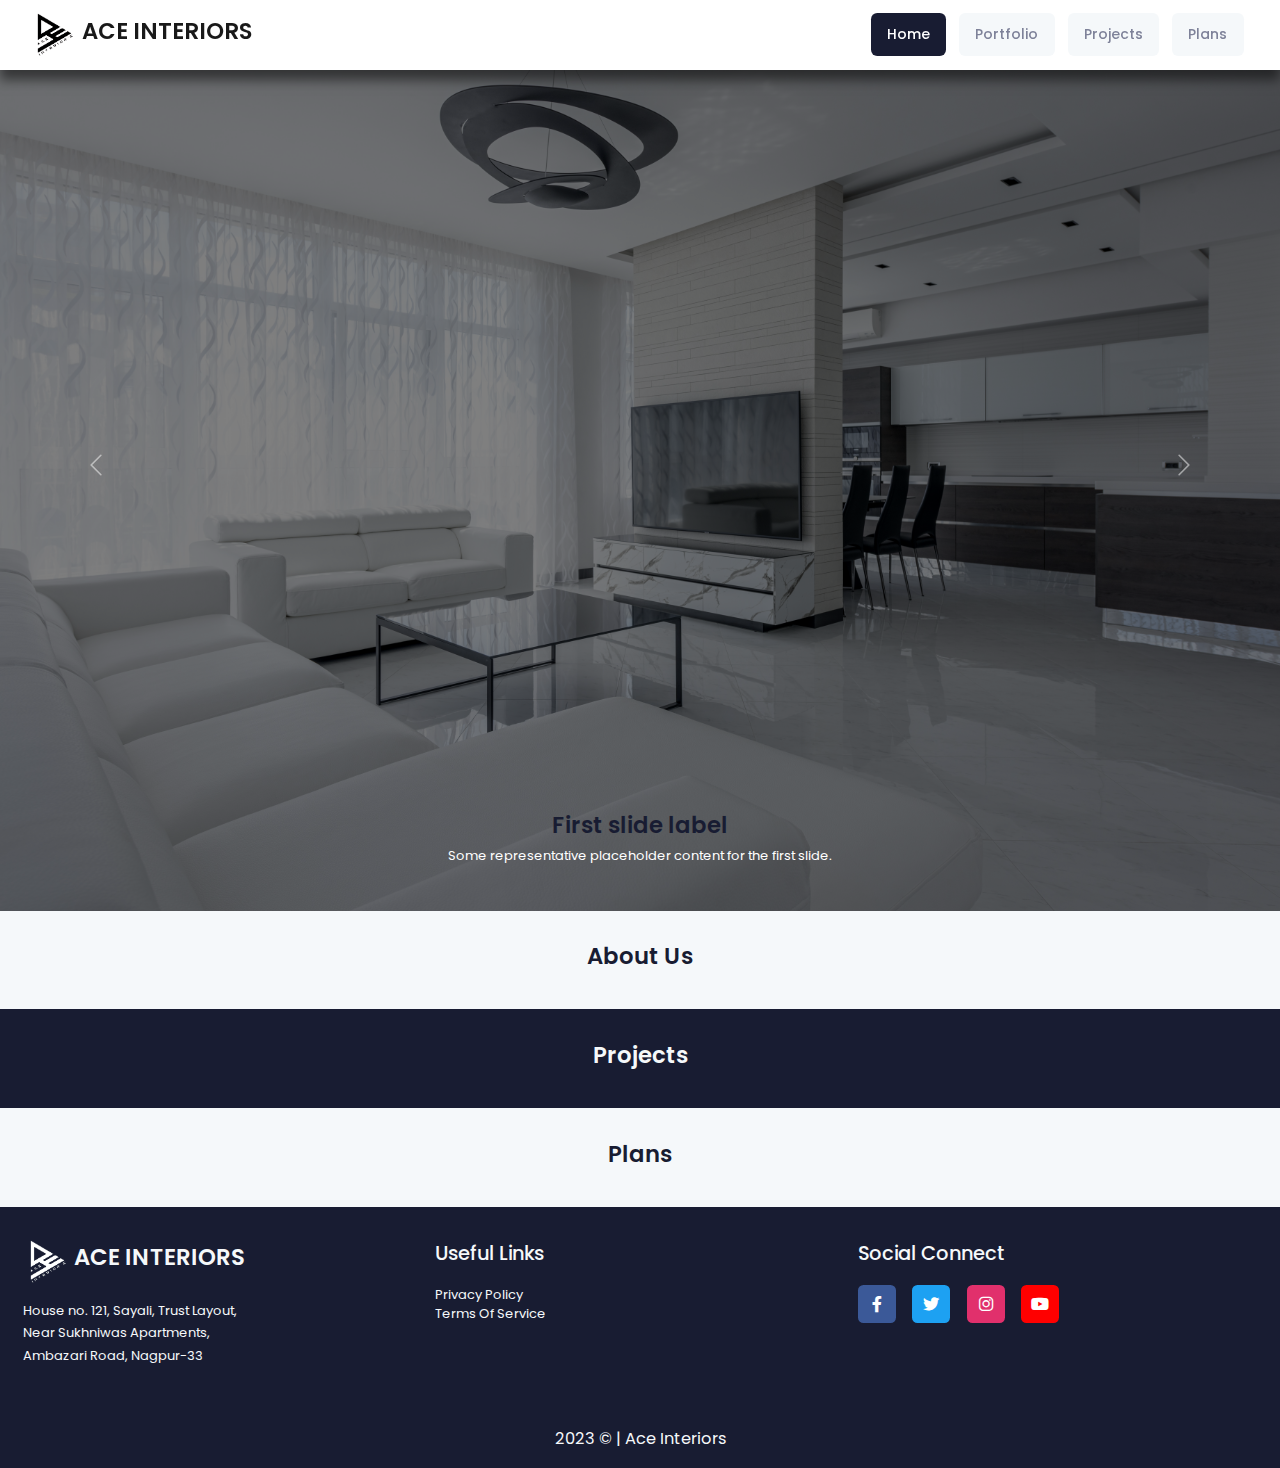
==== index.html @ 79168737 "first commit" ====
<!DOCTYPE html>
<html lang="en">
	<head>
		<title>ACE-Interiors</title>
		<meta charset="utf-8" />
		<meta name="viewport" content="width=device-width, initial-scale=1" />
		<link rel="shortcut icon" href="static/images/Ace interior logo.png" />
		<!--begin::Fonts-->
		<link rel="stylesheet" href="https://fonts.googleapis.com/css?family=Poppins:300,400,500,600,700" />
		<!--end::Fonts-->
		<!--begin::Global Stylesheets Bundle(used by all pages)-->
		<link href="https://cdn.jsdelivr.net/npm/bootstrap@5.0.2/dist/css/bootstrap.min.css" rel="stylesheet" integrity="sha384-EVSTQN3/azprG1Anm3QDgpJLIm9Nao0Yz1ztcQTwFspd3yD65VohhpuuCOmLASjC" crossorigin="anonymous">
		<link href="static/plugins/global/plugins.bundle.css" rel="stylesheet" type="text/css" />
		<link href="static/css/style.bundle.css" rel="stylesheet" type="text/css" />
		<link rel="stylesheet" href="static/css/style.css">
		<!--end::Global Stylesheets Bundle-->
		<style>
			
		</style>
	</head>
	<body>
		<div class="container-fluid p-3" style="background-color: #ffffff !important;">
			<nav id="header" class="navbar navbar-expand-lg navbar-light bg-light fixed-top header_scrolled" style="background-color: #ffffff !important;">
				<div class="container-fluid">
				  <a class="navbar-brand" href="#"><img src="static/images/logo.png" alt="" height="45" width="45"><span class="ms-2 fs-1 fw-bold">ACE INTERIORS</span></a>
				  <button class="navbar-toggler" type="button" data-bs-toggle="collapse" data-bs-target="#navbarSupportedContent" aria-controls="navbarSupportedContent" aria-expanded="false" aria-label="Toggle navigation">
					<span class="navbar-toggler-icon"></span>
				  </button>
				  <div class="collapse navbar-collapse" id="navbarSupportedContent">
					<ul class="navbar-nav ms-auto mb-2 mb-lg-0">
					  <li class="nav-item cursor-pointer">
						<a class="btn btn-light btn-active-dark fs-6 fw-semibold px-5 m-2 active" href="#banner">Home</a>
					  </li>
					  <li class="nav-item cursor-pointer">
						<a class="btn btn-light btn-active-dark fs-6 fw-semibold px-5 m-2" href="#portfolio">Portfolio</a>
					  </li>
					  <li class="nav-item cursor-pointer">
						<a class="btn btn-light btn-active-dark fs-6 fw-semibold px-5 m-2" href="#projects">Projects</a>
					  </li>
					  <li class="nav-item cursor-pointer">
						<a class="btn btn-light btn-active-dark fs-6 fw-semibold px-5 m-2" href="#plans">Plans</a>
					  </li>
					</ul>
				  </div>
				</div>
			  </nav>
		</div>
		<section id="banner">
			<div id="carouselExampleCaptions" class="carousel slide carousel-fade" data-bs-ride="carousel">
				<div class="carousel-inner">
				  <div class="carousel-item active">
					<img src="static/images/banner2.jpg" class="d-block w-100" alt="...">
					<div class="carousel-overlay"></div>
					<div class="carousel-caption d-none d-md-block">
					  <h1>First slide label</h1>
					  <p>Some representative placeholder content for the first slide.</p>
					</div>
				  </div>
				  <div class="carousel-item">
					<img src="static/images/b_w_2.jpg" class="d-block w-100" alt="...">
					<div class="carousel-overlay"></div>
					<div class="carousel-caption d-none d-md-block">
					  <h5>Second slide label</h5>
					  <p>Some representative placeholder content for the second slide.</p>
					</div>
				  </div>
				  <div class="carousel-item">
					<img src="static/images/b_w_3.jpg" class="d-block w-100" alt="...">
					<div class="carousel-overlay"></div>
					<div class="carousel-caption d-none d-md-block">
					  <h5>Third slide label</h5>
					  <p>Some representative placeholder content for the third slide.</p>
					</div>
				  </div>
				</div>
				<button class="carousel-control-prev" type="button" data-bs-target="#carouselExampleCaptions" data-bs-slide="prev">
				  <span class="carousel-control-prev-icon" aria-hidden="true"></span>
				  <span class="visually-hidden">Previous</span>
				</button>
				<button class="carousel-control-next" type="button" data-bs-target="#carouselExampleCaptions" data-bs-slide="next">
				  <span class="carousel-control-next-icon" aria-hidden="true"></span>
				  <span class="visually-hidden">Next</span>
				</button>
			  </div>
		</section>

		<section id="portfolio">
			<div class="text-center py-10">
				<h1>About Us</h1>
			</div>
		</section>

		<section id="projects" style="background-color: currentColor;">
			<div class="text-center py-10">
				<h1 class=" text-light">Projects</h1>
			</div>
		</section>

		<section id="plans">
			<div class="text-center py-10">
				<h1>Plans</h1>
			</div>
		</section>

		<footer style="background-color: currentColor;">
			<div class="container-fluid text-light p-5">
				<div class="row">
					<div class="col-4 col-sm-6 col-md-4 col-lg-4 p-5">
						<div class="row mb-5">
							<div class="col">
								<img src="static/images/Ace interior logo.png" alt="" class="img-fluid" height="45" width="45"><span class="ms-2 fs-1 fw-bold">ACE INTERIORS</span>
							</div>
						</div>
						<div class="row">
							<p class="mb-1">House no. 121, Sayali, Trust Layout,</p>
							<p class="mb-1">Near Sukhniwas Apartments,</p>
							<p> Ambazari Road, Nagpur-33</p>
						</div>
					</div>
					<div class="col-4 col-sm-6 col-md-4 col-lg-4 p-5">
						<div class="row fw-semibold fs-2 mb-5">Useful Links</div>
						<div class="row">
							<a href="#" class="text-light text-hover-primary ps-0">Privacy Policy</a>
						</div>
						<div class="row">
							<a href="#" class="text-light text-hover-primary ps-0">Terms Of Service</a>
						</div>
					</div>
					<div class="col-4 col-sm-4 col-md-4 col-lg-4 p-5">
						<div class="row fw-semibold fs-2 mb-5">Social Connect</div>
						<div class="row">
							<a href="#" class="btn btn-icon btn-sm btn-facebook me-5 "><i class="fab fa-facebook-f fs-4"></i></a>
							<a href="#" class="btn btn-icon btn-sm btn-twitter me-5 "><i class="fab fa-twitter fs-4"></i></a>
							<a href="#" class="btn btn-icon btn-sm btn-instagram me-5 "><i class="fab fa-instagram fs-4"></i></a>
							<a href="#" class="btn btn-icon btn-sm btn-youtube me-5 "><i class="fab fa-youtube fs-4"></i></a>
						</div>
					</div>
				</div>
			</div>
			<div class="p-5 text-center">
				<span class="fs-4 text-light">2023 &#169; | Ace Interiors</span>
			</div>
		</footer>

		<a href="#" class="back-to-top d-flex align-items-center justify-content-center"><i class="bi bi-arrow-up-short"></i></a>

		<script src="https://cdn.jsdelivr.net/npm/bootstrap@5.0.2/dist/js/bootstrap.bundle.min.js" integrity="sha384-MrcW6ZMFYlzcLA8Nl+NtUVF0sA7MsXsP1UyJoMp4YLEuNSfAP+JcXn/tWtIaxVXM" crossorigin="anonymous"></script>
		<script src="https://ajax.googleapis.com/ajax/libs/jquery/3.6.1/jquery.min.js"></script>
		<script src="static/js/main.js"></script>
	</body>
</html>
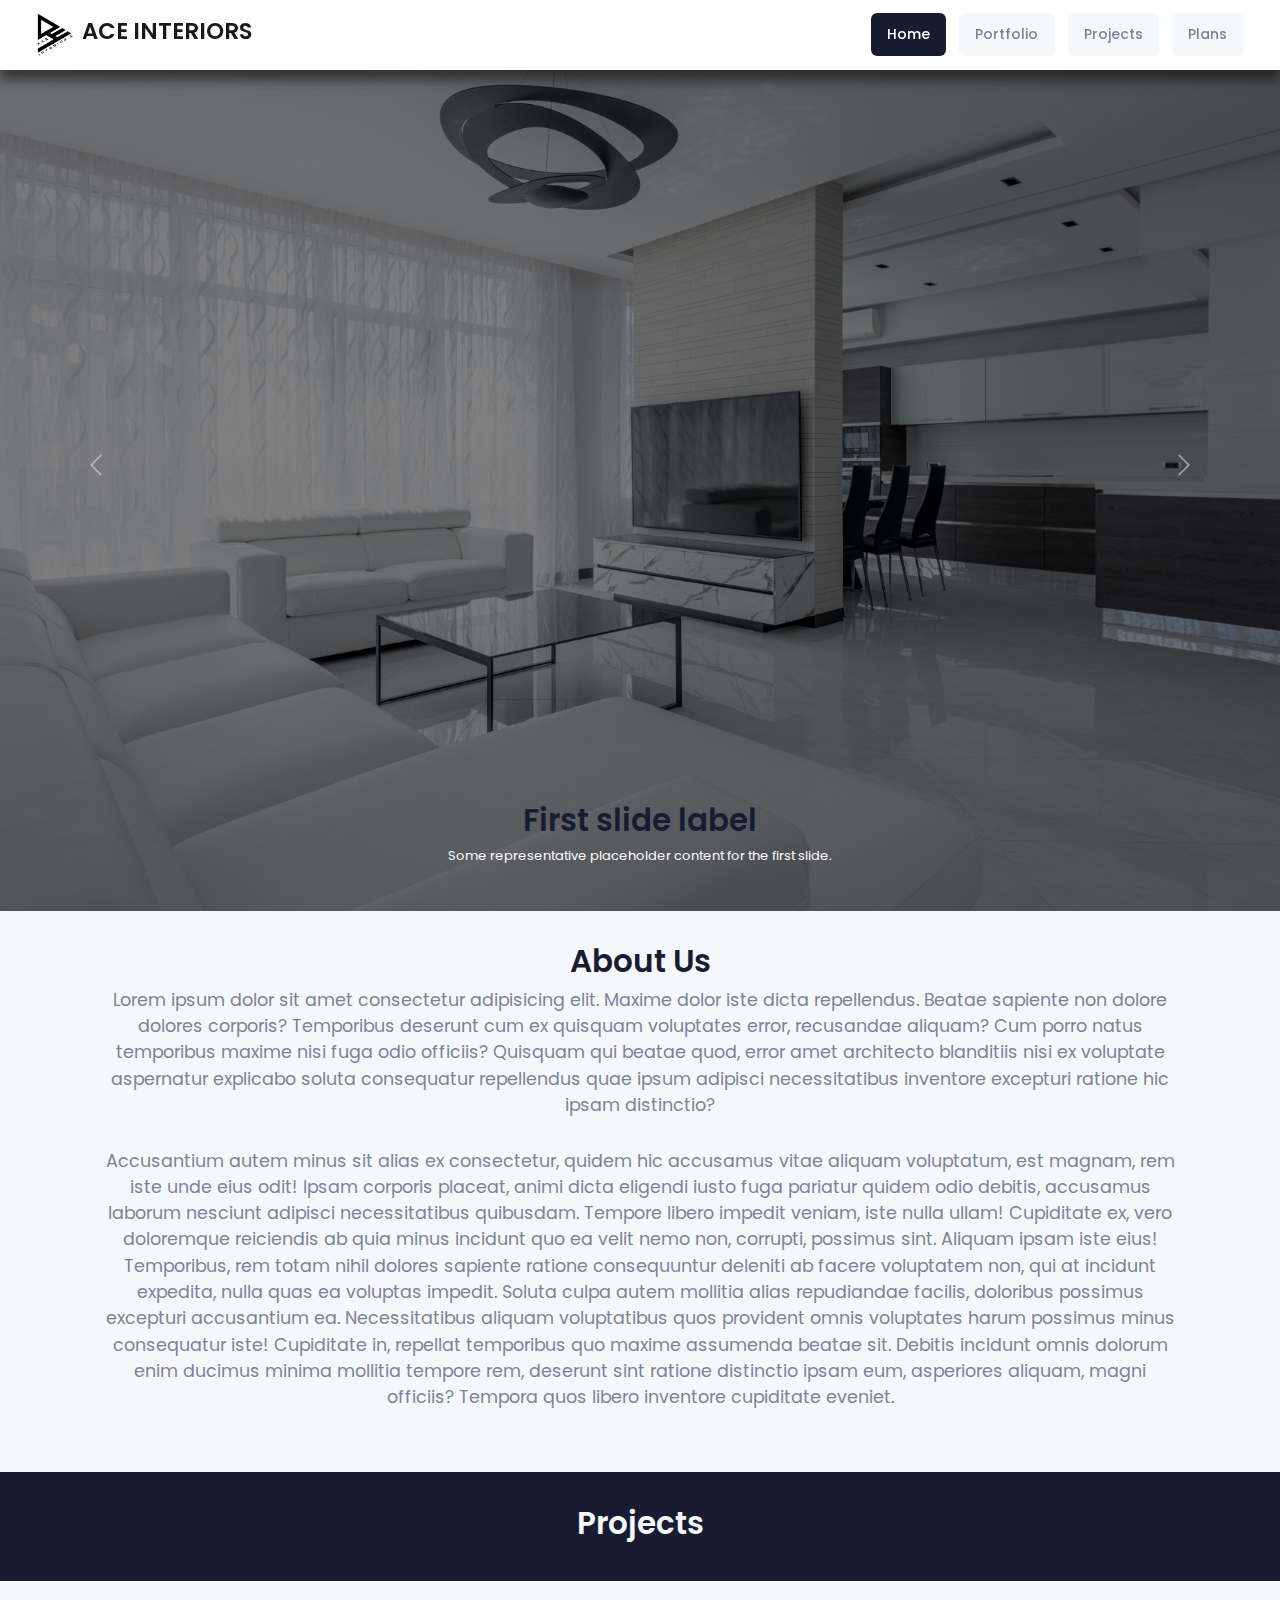
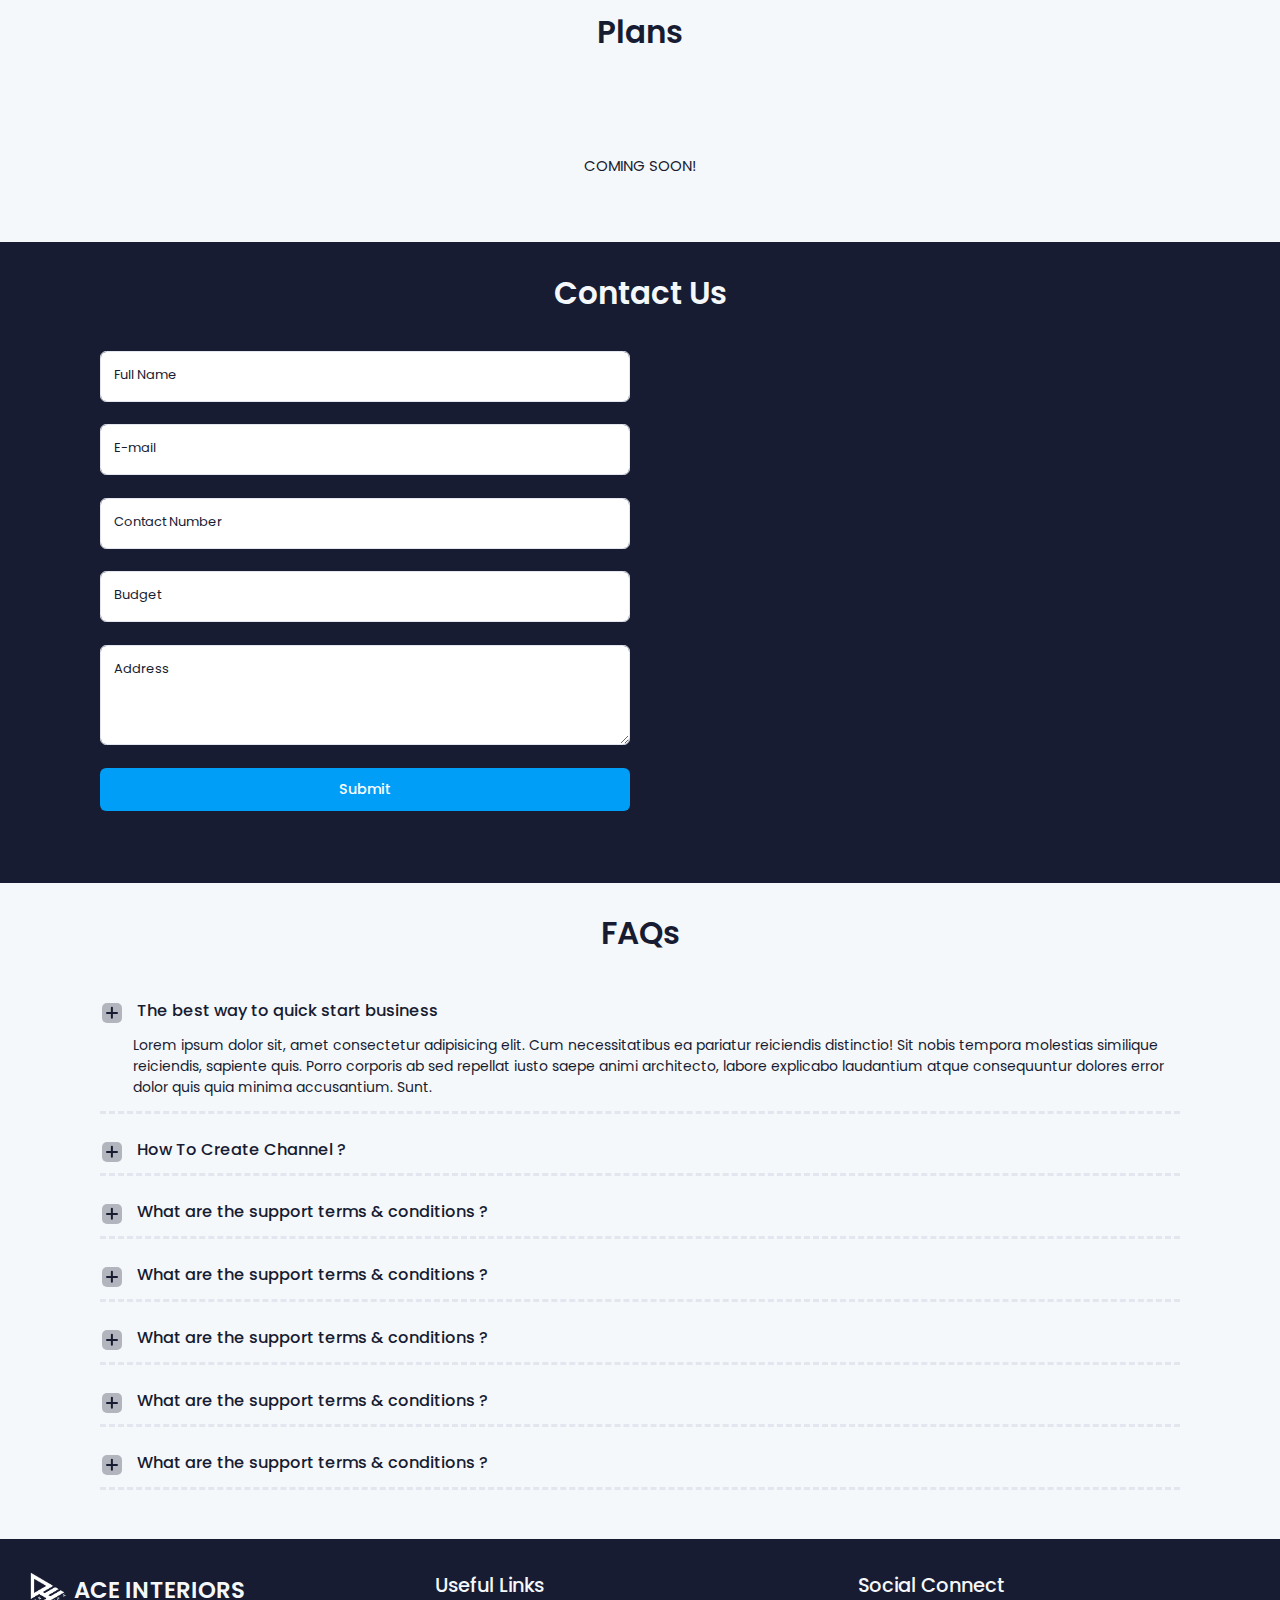
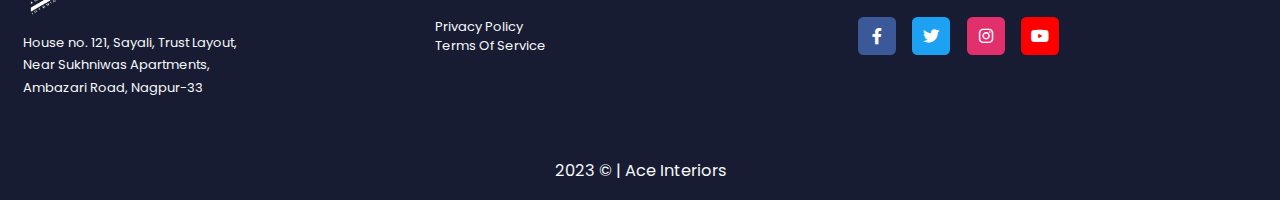
==== commit 0895ca80: "landing page updated" ====
--- a/index.html
+++ b/index.html
@@ -15,7 +15,17 @@
 		<link rel="stylesheet" href="static/css/style.css">
 		<!--end::Global Stylesheets Bundle-->
 		<style>
-			
+			[data-kt-app-header-fixed=true][data-kt-app-sidebar-fixed=true][data-kt-app-sidebar-push-header=true] .app-header, [data-kt-app-header-fixed=true][data-kt-app-sidebar-sticky=on][data-kt-app-sidebar-push-header=true] .app-header {
+				left: 0 !important;
+			}
+
+			.carousel-item img{
+				width: 100%;
+				height: 99vh;
+			}
+			h1{
+				font-size: 31px;
+			}
 		</style>
 	</head>
 	<body>
@@ -87,18 +97,212 @@
 		<section id="portfolio">
 			<div class="text-center py-10">
 				<h1>About Us</h1>
+
+				<div class="container">
+					<p class="pb-5 fs-3 text-gray-600">Lorem ipsum dolor sit amet consectetur adipisicing elit. Maxime dolor iste dicta repellendus. Beatae sapiente non dolore dolores corporis? Temporibus deserunt cum ex quisquam voluptates error, recusandae aliquam? Cum porro natus temporibus maxime nisi fuga odio officiis? Quisquam qui beatae quod, error amet architecto blanditiis nisi ex voluptate aspernatur explicabo soluta consequatur repellendus quae ipsum adipisci necessitatibus inventore excepturi ratione hic ipsam distinctio? </p>
+
+					<p class="pb-5 fs-3 text-gray-600">Accusantium autem minus sit alias ex consectetur, quidem hic accusamus vitae aliquam voluptatum, est magnam, rem iste unde eius odit! Ipsam corporis placeat, animi dicta eligendi iusto fuga pariatur quidem odio debitis, accusamus laborum nesciunt adipisci necessitatibus quibusdam. Tempore libero impedit veniam, iste nulla ullam! Cupiditate ex, vero doloremque reiciendis ab quia minus incidunt quo ea velit nemo non, corrupti, possimus sint. Aliquam ipsam iste eius! Temporibus, rem totam nihil dolores sapiente ratione consequuntur deleniti ab facere voluptatem non, qui at incidunt expedita, nulla quas ea voluptas impedit. Soluta culpa autem mollitia alias repudiandae facilis, doloribus possimus excepturi accusantium ea. Necessitatibus aliquam voluptatibus quos provident omnis voluptates harum possimus minus consequatur iste! Cupiditate in, repellat temporibus quo maxime assumenda beatae sit. Debitis incidunt omnis dolorum enim ducimus minima mollitia tempore rem, deserunt sint ratione distinctio ipsam eum, asperiores aliquam, magni officiis? Tempora quos libero inventore cupiditate eveniet.</p>
+				</div>
 			</div>
 		</section>
 
 		<section id="projects" style="background-color: currentColor;">
 			<div class="text-center py-10">
-				<h1 class=" text-light">Projects</h1>
-			</div>
+				<h1 class="text-light">Projects</h1>
+			</div>
+
 		</section>
 
 		<section id="plans">
 			<div class="text-center py-10">
 				<h1>Plans</h1>
+			</div>
+			<div class="container my-10 py-10 text-center fs-5">
+				COMING SOON!
+			</div>
+		</section>
+
+		<section class="pb-15" id="contact" style="background-color: currentColor;">
+			<div class="text-center py-10">
+				<h1 class="text-light">Contact Us</h1>
+			</div>
+
+			<div class="container">
+
+				<div class="row">
+					<div class="col-6">
+						<div class="form-floating mb-7">
+							<input type="email" class="form-control" id="floatingInput" placeholder="name@example.com"/>
+							<label for="floatingInput">Full Name</label>
+						</div>
+
+						<div class="form-floating mb-7">
+							<input type="email" class="form-control" id="floatingInput" placeholder="name@example.com"/>
+							<label for="floatingInput">E-mail</label>
+						</div>
+
+						<div class="form-floating mb-7">
+							<input type="tel" class="form-control" id="floatingInput" placeholder="name@example.com"/>
+							<label for="floatingInput">Contact Number</label>
+						</div>
+
+
+						<div class="form-floating mb-7">
+							<input type="number" class="form-control" id="floatingInput" placeholder="name@example.com"/>
+							<label for="floatingInput">Budget</label>
+						</div>
+
+						<div class="form-floating mb-7">
+							<textarea class="form-control" placeholder="Address" id="floatingTextarea2" style="height: 100px"></textarea>
+							<label for="floatingTextarea2">Address</label>
+						</div>
+
+
+						<div class="form-floating mb-7">
+							<a href="#" class="btn btn-primary w-100">Submit</a>
+						</div>
+
+					</div>
+					<div class="col-6">
+						<div class="mapouter"><div class="gmap_canvas"><iframe width="600" height="460" id="gmap_canvas" src="https://maps.google.com/maps?q=House+no.+121%2C+Sayali%2C+Trust+Layout%2C++Near+Sukhniwas+Apartments%2C++Ambazari+Road%2C+Nagpur-33&t=&z=15&ie=UTF8&iwloc=&output=embed" frameborder="0" scrolling="no" marginheight="0" marginwidth="0"></iframe><a href="https://www.analarmclock.com/">online alarm clock</a><br><a href="https://online.stopwatch-timer.net/"></a><br><style>.mapouter{position: relative;text-align: right;height: 460px;width: 600px;}</style><a href="https://www.mapembed.net">html map area</a><style>.gmap_canvas{overflow: hidden;background: none !important;height: 460px;width: 600px;}</style></div></div>
+					</div>
+				</div>
+
+
+
+	
+
+
+
+			</div>
+		</section>
+
+		<section id="faq">
+			<div class="text-center py-10">
+				<h1>FAQs</h1>
+			</div>
+
+			<div class="container mb-15">
+				<div class="accordion accordion-icon-collapse" id="kt_accordion_3">
+					<div class="mb-5 border-gray-300 border-bottom-dashed">
+						<div class="accordion-header py-3 d-flex" data-bs-toggle="collapse" data-bs-target="#kt_accordion_3_item_1">
+							<span class="accordion-icon">
+								<svg width="24" height="24" viewBox="0 0 24 24" fill="none" xmlns="http://www.w3.org/2000/svg">
+									<rect opacity="0.3" x="2" y="2" width="20" height="20" rx="5" fill="currentColor"/>
+									<rect x="10.8891" y="17.8033" width="12" height="2" rx="1" transform="rotate(-90 10.8891 17.8033)" fill="currentColor"/>
+									<rect x="6.01041" y="10.9247" width="12" height="2" rx="1" fill="currentColor"/>
+								</svg>
+							</span>
+							<h3 class="fs-4 fw-semibold mb-0 ms-4">The best way to quick start business</h3>
+						</div>
+
+						<div id="kt_accordion_3_item_1" class="fs-6 collapse show ps-10" data-bs-parent="#kt_accordion_3">
+							<p>Lorem ipsum dolor sit, amet consectetur adipisicing elit. Cum necessitatibus ea pariatur reiciendis distinctio! Sit nobis tempora molestias similique reiciendis, sapiente quis. Porro corporis ab sed repellat iusto saepe animi architecto, labore explicabo laudantium atque consequuntur dolores error dolor quis quia minima accusantium. Sunt.</p>
+						</div>
+					</div>
+
+					<div class="mb-5 border-gray-300 border-bottom-dashed">
+						<div class="accordion-header py-3 d-flex collapsed" data-bs-toggle="collapse" data-bs-target="#kt_accordion_3_item_2">
+							<span class="accordion-icon">
+								<svg width="24" height="24" viewBox="0 0 24 24" fill="none" xmlns="http://www.w3.org/2000/svg">
+									<rect opacity="0.3" x="2" y="2" width="20" height="20" rx="5" fill="currentColor"/>
+									<rect x="10.8891" y="17.8033" width="12" height="2" rx="1" transform="rotate(-90 10.8891 17.8033)" fill="currentColor"/>
+									<rect x="6.01041" y="10.9247" width="12" height="2" rx="1" fill="currentColor"/>
+								</svg>
+							</span>
+							<h3 class="fs-4 fw-semibold mb-0 ms-4">How To Create Channel ?</h3>
+						</div>
+
+						<div id="kt_accordion_3_item_2" class="collapse fs-6 ps-10" data-bs-parent="#kt_accordion_3">
+							<p>Lorem ipsum dolor sit amet consectetur adipisicing elit. Rerum, itaque illum rem odio dicta quidem, fugiat hic dolor perspiciatis iste ducimus impedit quibusdam animi aut dolorem facere modi earum quas autem repellendus veritatis. Animi, voluptate dolore?</p>
+						</div>
+					</div>
+
+					<div class="mb-5 border-gray-300 border-bottom-dashed">
+						<div class="accordion-header py-3 d-flex collapsed" data-bs-toggle="collapse" data-bs-target="#kt_accordion_3_item_3">
+							<span class="accordion-icon">
+								<svg width="24" height="24" viewBox="0 0 24 24" fill="none" xmlns="http://www.w3.org/2000/svg">
+									<rect opacity="0.3" x="2" y="2" width="20" height="20" rx="5" fill="currentColor"/>
+									<rect x="10.8891" y="17.8033" width="12" height="2" rx="1" transform="rotate(-90 10.8891 17.8033)" fill="currentColor"/>
+									<rect x="6.01041" y="10.9247" width="12" height="2" rx="1" fill="currentColor"/>
+								</svg>
+							</span>
+							<h3 class="fs-4 fw-semibold mb-0 ms-4">What are the support terms & conditions ?</h3>
+						</div>
+
+						<div id="kt_accordion_3_item_3" class="collapse fs-6 ps-10" data-bs-parent="#kt_accordion_3">
+							<p>Lorem ipsum dolor, sit amet consectetur adipisicing elit. Quos laudantium debitis eum est tenetur voluptate illum fugit porro quasi quibusdam eius obcaecati provident incidunt culpa dolores necessitatibus, deleniti sapiente excepturi esse? Cupiditate aut quae placeat ut?</p>
+						</div>
+					</div>
+
+					<div class="mb-5 border-gray-300 border-bottom-dashed">
+						<div class="accordion-header py-3 d-flex collapsed" data-bs-toggle="collapse" data-bs-target="#kt_accordion_4_item_4">
+							<span class="accordion-icon">
+								<svg width="24" height="24" viewBox="0 0 24 24" fill="none" xmlns="http://www.w3.org/2000/svg">
+									<rect opacity="0.3" x="2" y="2" width="20" height="20" rx="5" fill="currentColor"/>
+									<rect x="10.8891" y="17.8033" width="12" height="2" rx="1" transform="rotate(-90 10.8891 17.8033)" fill="currentColor"/>
+									<rect x="6.01041" y="10.9247" width="12" height="2" rx="1" fill="currentColor"/>
+								</svg>
+							</span>
+							<h3 class="fs-4 fw-semibold mb-0 ms-4">What are the support terms & conditions ?</h3>
+						</div>
+
+						<div id="kt_accordion_4_item_4" class="collapse fs-6 ps-10" data-bs-parent="#kt_accordion_3">
+							<p>Lorem ipsum dolor, sit amet consectetur adipisicing elit. Quos laudantium debitis eum est tenetur voluptate illum fugit porro quasi quibusdam eius obcaecati provident incidunt culpa dolores necessitatibus, deleniti sapiente excepturi esse? Cupiditate aut quae placeat ut?</p>
+						</div>
+					</div>
+
+					<div class="mb-5 border-gray-300 border-bottom-dashed">
+						<div class="accordion-header py-3 d-flex collapsed" data-bs-toggle="collapse" data-bs-target="#kt_accordion_5_item_5">
+							<span class="accordion-icon">
+								<svg width="24" height="24" viewBox="0 0 24 24" fill="none" xmlns="http://www.w3.org/2000/svg">
+									<rect opacity="0.3" x="2" y="2" width="20" height="20" rx="5" fill="currentColor"/>
+									<rect x="10.8891" y="17.8033" width="12" height="2" rx="1" transform="rotate(-90 10.8891 17.8033)" fill="currentColor"/>
+									<rect x="6.01041" y="10.9247" width="12" height="2" rx="1" fill="currentColor"/>
+								</svg>
+							</span>
+							<h3 class="fs-4 fw-semibold mb-0 ms-4">What are the support terms & conditions ?</h3>
+						</div>
+
+						<div id="kt_accordion_5_item_5" class="collapse fs-6 ps-10" data-bs-parent="#kt_accordion_3">
+							<p>Lorem ipsum dolor, sit amet consectetur adipisicing elit. Quos laudantium debitis eum est tenetur voluptate illum fugit porro quasi quibusdam eius obcaecati provident incidunt culpa dolores necessitatibus, deleniti sapiente excepturi esse? Cupiditate aut quae placeat ut?</p>
+						</div>
+					</div>
+
+					<div class="mb-5 border-gray-300 border-bottom-dashed">
+						<div class="accordion-header py-3 d-flex collapsed" data-bs-toggle="collapse" data-bs-target="#kt_accordion_6_item_6">
+							<span class="accordion-icon">
+								<svg width="24" height="24" viewBox="0 0 24 24" fill="none" xmlns="http://www.w3.org/2000/svg">
+									<rect opacity="0.3" x="2" y="2" width="20" height="20" rx="5" fill="currentColor"/>
+									<rect x="10.8891" y="17.8033" width="12" height="2" rx="1" transform="rotate(-90 10.8891 17.8033)" fill="currentColor"/>
+									<rect x="6.01041" y="10.9247" width="12" height="2" rx="1" fill="currentColor"/>
+								</svg>
+							</span>
+							<h3 class="fs-4 fw-semibold mb-0 ms-4">What are the support terms & conditions ?</h3>
+						</div>
+
+						<div id="kt_accordion_6_item_6" class="collapse fs-6 ps-10" data-bs-parent="#kt_accordion_3">
+							<p>Lorem ipsum dolor, sit amet consectetur adipisicing elit. Quos laudantium debitis eum est tenetur voluptate illum fugit porro quasi quibusdam eius obcaecati provident incidunt culpa dolores necessitatibus, deleniti sapiente excepturi esse? Cupiditate aut quae placeat ut?</p>
+						</div>
+					</div>
+
+					<div class="mb-5 border-gray-300 border-bottom-dashed">
+						<div class="accordion-header py-3 d-flex collapsed" data-bs-toggle="collapse" data-bs-target="#kt_accordion_7_item_7">
+							<span class="accordion-icon">
+								<svg width="24" height="24" viewBox="0 0 24 24" fill="none" xmlns="http://www.w3.org/2000/svg">
+									<rect opacity="0.3" x="2" y="2" width="20" height="20" rx="5" fill="currentColor"/>
+									<rect x="10.8891" y="17.8033" width="12" height="2" rx="1" transform="rotate(-90 10.8891 17.8033)" fill="currentColor"/>
+									<rect x="6.01041" y="10.9247" width="12" height="2" rx="1" fill="currentColor"/>
+								</svg>
+							</span>
+							<h3 class="fs-4 fw-semibold mb-0 ms-4">What are the support terms & conditions ?</h3>
+						</div>
+
+						<div id="kt_accordion_7_item_7" class="collapse fs-6 ps-10" data-bs-parent="#kt_accordion_3">
+							<p>Lorem ipsum dolor, sit amet consectetur adipisicing elit. Quos laudantium debitis eum est tenetur voluptate illum fugit porro quasi quibusdam eius obcaecati provident incidunt culpa dolores necessitatibus, deleniti sapiente excepturi esse? Cupiditate aut quae placeat ut?</p>
+						</div>
+					</div>
+				</div>
 			</div>
 		</section>
 
